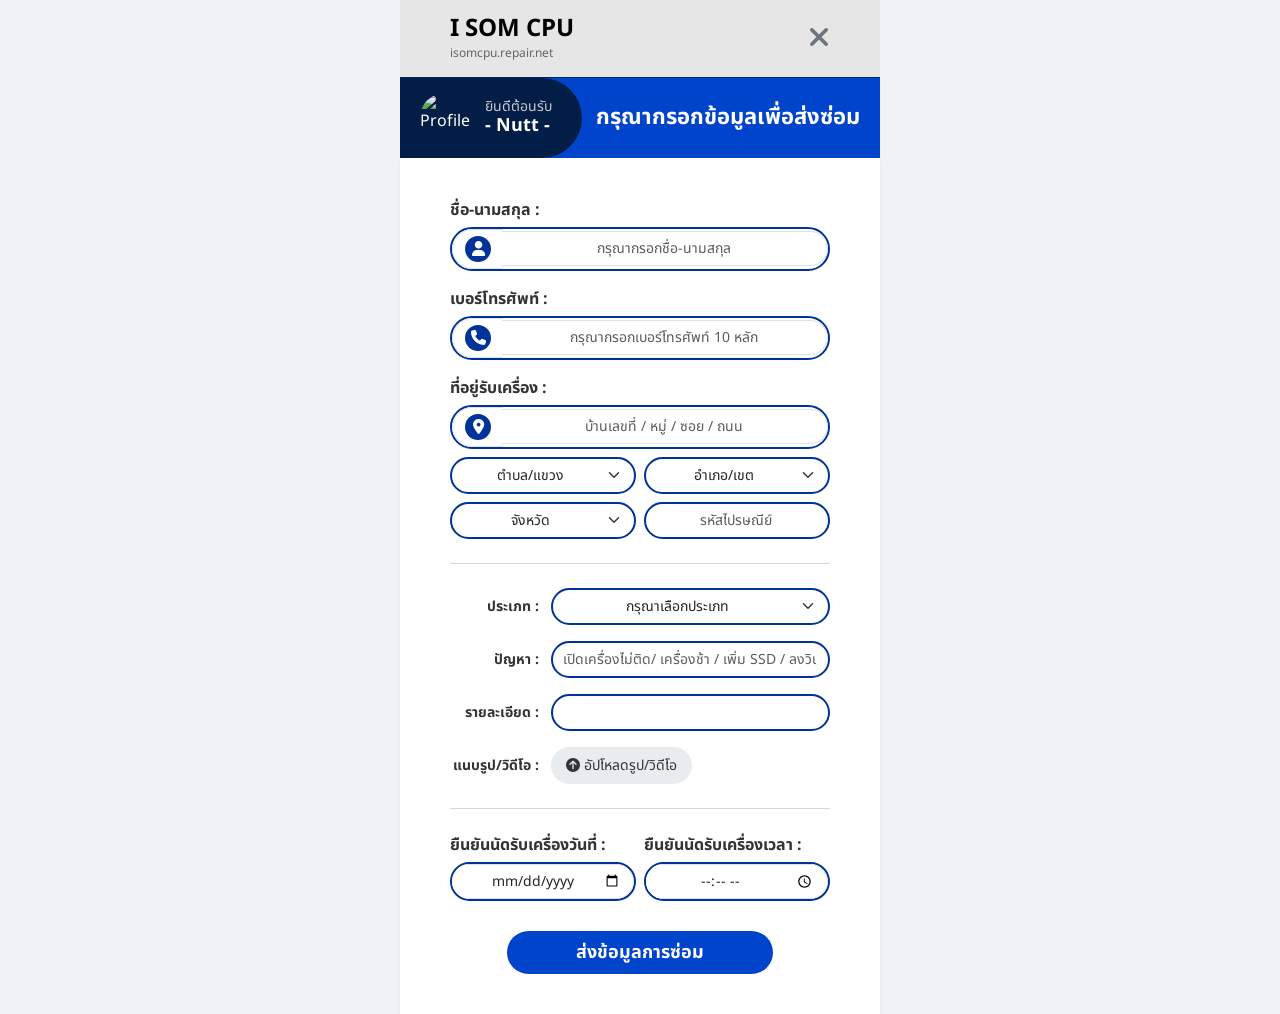
==== index.html @ 696f1fca "Add files via upload" ====
<!DOCTYPE html>
<html lang="th">
<head>
    <meta charset="UTF-8">
    <meta name="viewport" content="width=device-width, initial-scale=1.0">
    <title>I SOM CPU - Service Request</title>

    <link href="https://cdn.jsdelivr.net/npm/bootstrap@5.3.0/dist/css/bootstrap.min.css" rel="stylesheet">
 
    <link rel="stylesheet" href="https://cdnjs.cloudflare.com/ajax/libs/font-awesome/6.4.0/css/all.min.css">
 
    <link rel="preconnect" href="https://fonts.googleapis.com">
    <link rel="preconnect" href="https://fonts.gstatic.com" crossorigin>
    <link href="https://fonts.googleapis.com/css2?family=Noto+Sans+Thai:wght@300;400;500;600;700&display=swap" rel="stylesheet">

    <link rel="stylesheet" href="style.css">
</head>
<body>

<div class="mobile-container">
    
    <div class="top-header">
        <div>
            <h1>I SOM CPU</h1>
            <p>isomcpu.repair.net</p>
        </div>
        <i class="fa-solid fa-xmark fs-3 text-secondary"></i>
    </div>

    <div class="welcome-banner p-0">  
        <div class="user-info-box">
            <img src="https://placehold.co/100x100?text=Profile" alt="Profile" class="profile-pic">
            <div class="welcome-text">
                <h2>ยินดีต้อนรับ</h2>
                <h3>- Nutt -</h3>
            </div>
        </div>
        <div class="welcome-instruction pe-3">กรุณากรอกข้อมูลเพื่อส่งซ่อม</div>
    </div>

    <div class="form-container">
        <form>
            <div class="mb-3">
                <label class="form-label">ชื่อ-นามสกุล :</label>
                <div class="input-group">
                    <span class="input-group-text">
                        <div class="icon-circle">
                            <i class="fa-solid fa-user"></i>
                        </div>
                    </span>
                    <input type="text" id="inputName" class="form-control" placeholder="กรุณากรอกชื่อ-นามสกุล">
                </div>
            </div>

            <div class="mb-3">
                <label class="form-label">เบอร์โทรศัพท์ :</label>
                <div class="input-group">
                    <span class="input-group-text">
                        <div class="icon-circle">
                            <i class="fa-solid fa-phone"></i>
                        </div>
                    </span>
                    <input type="tel" id="inputPhone" class="form-control" placeholder="กรุณากรอกเบอร์โทรศัพท์ 10 หลัก">
                </div>
            </div>

            <div class="mb-3">
                <label class="form-label">ที่อยู่รับเครื่อง :</label>
                <div class="input-group mb-2">
                    <span class="input-group-text">
                        <div class="icon-circle">
                            <i class="fa-solid fa-location-dot"></i>
                        </div>
                    </span>
                    <input type="text" id="inputAddressMain" class="form-control" placeholder="บ้านเลขที่ / หมู่ / ซอย / ถนน">
                </div>
                
                <div class="row g-2 mb-2">
                    <div class="col-6">
                        <select id="inputSubDistrict" class="form-select no-icon">
                            <option selected>ตำบล/แขวง</option>
                            <option value="บัง">บัง</option>
                        </select>
                    </div>
                    <div class="col-6">
                        <select id="inputDistrict" class="form-select no-icon">
                            <option selected>อำเภอ/เขต</option>
                            <option value="ลาดบัง">ลาดบัง</option>
                        </select>
                    </div>
                </div>
                <div class="row g-2">
                    <div class="col-6">
                        <select id="inputProvince" class="form-select no-icon">
                            <option selected>จังหวัด</option>
                            <option value="กรุงเทพมหานคร">กรุงเทพมหานคร</option>
                        </select>
                    </div>
                    <div class="col-6">
                        <input type="text" id="inputZip" class="form-control no-icon" placeholder="รหัสไปรษณีย์">
                    </div>
                </div>
            </div>

            <hr class="text-muted my-4">

            <div class="row mb-3 align-items-center">
                <div class="col-3 text-end"><label class="form-label m-0">ประเภท :</label></div>
                <div class="col-9">
                    <select id="inputDevice" class="form-select no-icon">
                        <option selected>กรุณาเลือกประเภท</option>
                        <option value="pc">PC Desktop</option>
                        <option value="notebook">Notebook/Laptop</option>
                    </select>
                </div>
            </div>

            <div class="row mb-3 align-items-center">
                <div class="col-3 text-end"><label class="form-label m-0">ปัญหา :</label></div>
                <div class="col-9">
                    <input type="text" id="inputProblem" class="form-control no-icon" placeholder="เปิดเครื่องไม่ติด/ เครื่องช้า / เพิ่ม SSD / ลงวินโดวส์ใหม่">
                </div>
            </div>

            <div class="row mb-3 align-items-center">
                <div class="col-3 text-end"><label class="form-label m-0">รายละเอียด :</label></div>
                <div class="col-9">
                    <input type="text" id="inputDetail" class="form-control no-icon">
                </div>
            </div>

            <div class="row mb-3 align-items-center">
                <div class="col-3 text-end"><label class="form-label m-0">แนบรูป/วิดีโอ :</label></div>
                <div class="col-8">
                    <label class="upload-btn">
                        <i class="fa-solid fa-circle-arrow-up"></i> อัปโหลดรูป/วิดีโอ
                        <input type="file" style="display: none;" accept="image/*,video/*">
                    </label>
                </div>
            </div>

            <hr class="text-muted my-4">

            <div class="row g-2">
                <div class="col-6">
                    <label class="form-label">ยืนยันนัดรับเครื่องวันที่ :</label>
                    <div class="input-group">
                        <input type="date" id="inputDate" class="form-control">
                    </div>
                </div>
                <div class="col-6">
                    <label class="form-label">ยืนยันนัดรับเครื่องเวลา :</label>
                    <div class="input-group">
                        <input type="time" id="inputTime" class="form-control">
                    </div>
                </div>
            </div>

            <button type="button" class="submit-btn" data-bs-toggle="modal" data-bs-target="#confirmModal" onclick="copyData()">ส่งข้อมูลการซ่อม</button>

        </form>
    </div>
</div>


<!-- ############################## Modal ############################## -->
<div class="modal fade" id="confirmModal" tabindex="-1" aria-hidden="true">
    <div class="modal-dialog modal-dialog-centered">
        <div class="modal-content custom-modal">
            
            <div class="modal-top text-center">
                <h4 class="mb-1 fw-bold">ยืนยันส่งข้อมูลใช่ไหม?</h4>
                <p class="mb-0 text-light">โปรดตรวจสอบข้อมูลก่อนส่ง</p>
            </div>
            
            <div class="modal-bottom">
                
                <div class="confirm-data-row">
                    <div class="icon-circle me-2"><i class="fa-solid fa-user"></i></div>
                    <span id="modalName">...</span>
                </div>
                <div class="confirm-data-row">
                    <div class="icon-circle me-2"><i class="fa-solid fa-phone"></i></div>
                    <span id="modalPhone">...</span>
                </div>
                <div class="confirm-data-row">
                    <div class="icon-circle me-2 align-self-start mt-1"><i class="fa-solid fa-location-dot"></i></div>
                    <span id="modalAddress">...</span>
                </div>
                <div class="confirm-data-row">
                    <div class="icon-circle me-2"><i class="fa-solid fa-laptop"></i></div>
                    <span id="modalDevice">...</span>
                </div>
                <div class="confirm-data-row">
                    <div class="icon-circle me-2"><i class="fa-solid fa-circle-question"></i></div>
                    <span id="modalProblem">...</span>
                </div>
                <div class="confirm-data-row">
                    <div class="icon-circle me-2"><i class="fa-regular fa-calendar"></i></div>
                    <span>วันนัดรับเครื่อง: <span id="modalDate">...</span></span>
                </div>
                <div class="confirm-data-row">
                    <div class="icon-circle me-2"><i class="fa-regular fa-clock"></i></div>
                    <span>ช่วงเวลา: <span id="modalTime">...</span></span>
                </div>

                <div class="d-flex justify-content-center gap-4 mt-4">
                    <button type="button" class="btn btn-cancel rounded-pill px-4" data-bs-dismiss="modal">แก้ไขข้อมูล</button>
                    <button type="button" class="btn btn-confirm rounded-pill px-4">ยืนยัน</button>
                </div>

            </div>
        </div>
    </div>
</div>

<script src="script.js"></script>
<script src="https://cdn.jsdelivr.net/npm/bootstrap@5.3.0/dist/js/bootstrap.bundle.min.js"></script>
</body>
</html>
---- style.css ----
body {
    background-color: #f0f2f5;
    font-family: 'Noto Sans Thai', sans-serif;
}

.mobile-container {
    max-width: 480px;
    margin: 0 auto;
    background-color: #e6e6e6;
    min-height: 100vh;
    position: relative;
    display: block;
    margin-left: auto;
    margin-right: auto;
    display: flex;
    flex-direction: column;
}

.top-header {
    padding: 15px 50px;
    display: flex;
    justify-content: space-between;
    align-items: center;
}

.top-header h1 {
    font-size: 24px;
    font-weight: bold;
    margin: 0;
    color: #000;
}

.top-header p {
    font-size: 12px;
    margin: 0;
    color: #666;
}

.welcome-banner {
    background-color: #0044cc;
    color: white;
    /* padding: 15px 20px; */
    display: flex;
    align-items: center;
    border-top: 1px solid #002266;
}

.user-info-box {
    background-color: #021d46;
    display: flex;
    align-items: center;
    padding: 15px 30px 15px 20px;  
    border-radius: 0 50px 50px 0; 
}

.profile-pic {
    width: 50px;
    height: 50px;
    border-radius: 50%;
    object-fit: cover;
    margin-right: 15px;
}

.welcome-text h2 {
    font-size: 14px;
    margin: 0;
    font-weight: normal;
    color: #cccccc;
}

.welcome-text h3 {
    font-size: 18px;
    margin: 0;
    font-weight: bold;
}

.welcome-instruction {
    margin: auto; 
    font-size: 22px;
    padding-left: 10px;
    font-weight: bold;
}

.form-container {
    background-color: white;
    padding: 40px 50px;
    /* margin: 15px; */
    box-shadow: 0 4px 6px rgba(0,0,0,0.05);
    justify-content: center;
    align-items: center;
    flex-grow: 1;
}

.input-group {
    border: 2px solid #003399;
    border-radius: 25px;
    background-color: white;
    overflow: hidden;
    align-items: center;
}

.input-group-text {
    background-color: white;
    border-right: none;
    /* border-color: #003399; */
    color: #003399;
    font-size: 15px;
    border-radius: 20px 0 0 20px;
    padding: 0px auto auto 0px;
}

.icon-circle {
    background-color: #003399;
    color: white;
    border-radius: 50%;
    width: 26px;
    height: 26px;
    display: flex;
    align-items: center;
    justify-content: center;
}

.form-control, .form-select {
    border-left: none;
    border-radius: 0 20px 20px 0;
    /* border-color: #003399; */
    padding-left: 10px;
    font-size: 14px;
    text-align: center;
}

.no-icon {
    border-radius: 20px !important;
    border-color: #003399;
    border: 2px solid #003399;
}

.form-label {
    font-size: 16px;
    font-weight: bold;
    margin-bottom: 5px;
    color: #333;
}

.form-label.m-0{
    font-size: 14px;
    font-weight: bold;
}

.col-3.text-end {
    padding-right: 0px;
}

/* .col-4.text-end {
    width: 103px;
} */

.upload-btn {
    background-color: #e9ecef;
    border-radius: 20px;
    padding: 8px 15px;
    display: inline-block;
    font-size: 14px;
    color: #333;
    cursor: pointer;
}

.submit-btn {
    background-color: #0044cc;
    color: white;
    border-radius: 25px;
    padding: 8px;
    width: 70%;
    font-weight: bold;
    font-size: large;
    border: none;
    display: block;
    margin-top: 30px;
    margin-left: auto;
    margin-right: auto;
}

.submit-btn:hover {
    background-color: #003399;
}

/* ######################### Modal ######################### */
.modal-backdrop.show {
    backdrop-filter: blur(6px);
    -webkit-backdrop-filter: blur(6px);
    background-color: rgba(0, 0, 0, 0.4); 
    opacity: 1 !important; 
}

.modal-content {
    display: block;
    margin-left: auto;
    margin-right: auto;
}
.custom-modal {
    width: 85%;
    border-radius: 20px;
    overflow: hidden;
    border: none;
}

.modal-top {
    background-color: #04142c; 
    color: white;
    padding: 25px 20px;
}

.mb-1 {
    font-size: 28px;
}
.mb-0 {
    font-size: 18px;
}
.modal-bottom {
    background-color: white;
    padding: 20px;
    font-weight: bold;
}

.confirm-data-row {
    background-color: #f4f6f9; 
    border-radius: 25px;
    padding: 5px 15px;
    margin-bottom: 10px;
    display: flex;
    align-items: center;
    font-size: 13px;
    color: #04142c;
}

.btn-cancel {
    background-color: #e6e6e6;
    color: #333;
    font-weight: bold;
    border: none;
}

.btn-confirm {
    background-color: #0044cc;
    color: white;
    font-weight: bold;
    border: none;
}

.btn-confirm:hover {
    background-color: #003399;
    color: white;
}


/* ############################# Queue ############################# */
.queue-summary-box1 {
    background-color: #09348a;
    border-radius: 20px;
    padding: 20px 10px;
    text-align: center;
    height: 100%;
}

.queue-summary-box2 {
    background-color: #2b65d8;
    border-radius: 20px;
    padding: 20px 10px;
    text-align: center;
    height: 100%;
}

.queue-summary-number {
    font-size: 84px;
    font-weight: 700;
    line-height: 1;
    margin: 10px 0;
}

.form-container{
    color: #ffffff; 
}

.d-flex {
    margin-left: 20%;
}

.waitqueue{
    font-size: 14px;
    font-weight: lighter;
}

.wait {
    font-size: 18px;
    font-weight: lighter;
    /* margin-left: 20px; */
}

.line {
    margin: 5px 0px 5px 0px;
}

/* Tracking */
.linetrack {
    color: #000;
    margin: 5px 0px 5px 0px;
}
.timeline-container {
    position: relative;
    padding-left: 35px; /* Pushes text to the right to make room for the line */
    margin-top: 10px;
    margin-bottom: 30px;
}

/* The background gray line */
.timeline-container::before {
    content: '';
    position: absolute;
    top: 5px;
    left: 11px; /* Centers the line perfectly under the dots */
    height: 100%;
    width: 3px;
    background-color: #ffffff;
}

/* The BLUE progress line that "slides down" */
.timeline-progress {
    position: absolute;
    top: -5px;
    left: 2px;
    width: 20px;
    border-radius: 10px;
    background-color: #e7e7e7;
    z-index: 1;
    /* CHANGE THIS HEIGHT TO MOVE THE BAR DOWN (e.g., 25%, 50%, 75%, 100%) */
    height: 50%; 
    transition: height 0.5s ease; /* Makes it animate smoothly later */
}

/* Individual stage wrapper */
.timeline-step {
    position: relative;
    margin-bottom: 25px;
    z-index: 2; /* Keeps dots above the lines */
}

/* The Circular Dot */
.timeline-dot {
    position: absolute;
    left: -40px;
    top: -5px;
    width: 34px;
    height: 34px;
    border-radius: 50%;
    background-color: white; 
    /* border: 3px solid #dee2e6; */
    display: flex;
    align-items: center;
    justify-content: center;
}

/* When a step is DONE */
.timeline-step.completed .timeline-dot {
    border-color: #a8a8a8;
    background-color: #a8a8a8;
    left: -29px;
    top: 5px;
    border-radius: 50%;
    width: 12px;
    height: 12px;
}

/* When a step is CURRENTLY HAPPENING */
.timeline-step.active .timeline-dot {
    /* border-color: #0044cc; */
    background-color: white;
    border-width: 5px; /* Thicker border to highlight it */
}

.timeline-step.completed .timeline-desc {
    display: none;
}

.timeline-step.active .timeline-title {
    /* color: #0044cc; */
    color: #131313;
    font-size: 18px;
    font-weight: bolder;
}

.timeline-title {
    font-size: 12px;
    font-weight: bold;
    color: #797979;
    margin-bottom: 2px;
}

.timeline-desc {
    font-size: 12px;
    color: #777;
}

.queue-tag {
    color: #04142c;
}
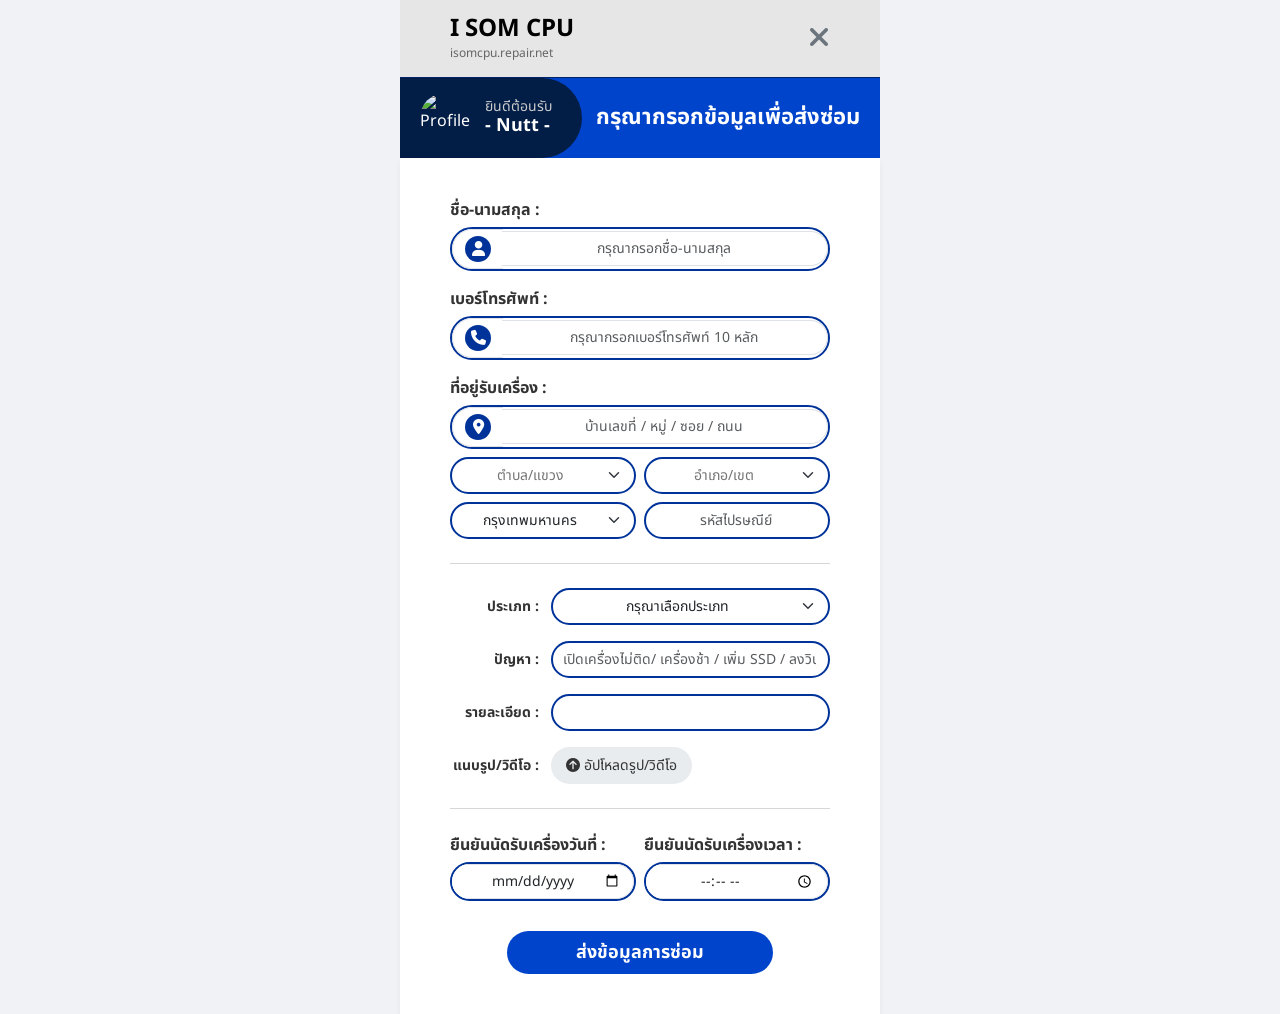
==== commit a67bf482: "Send form to Backend" ====
--- a/index.html
+++ b/index.html
@@ -3,7 +3,10 @@
 <head>
     <meta charset="UTF-8">
     <meta name="viewport" content="width=device-width, initial-scale=1.0">
-    <title>I SOM CPU - Service Request</title>
+    <script charset="utf-8" src="https://static.line-scdn.net/liff/edge/2/sdk.js"></script>
+
+    <title>I SOM CPU - ส่งข้อมูลการซ่อม</title>
+    <script charset="utf-8" src="https://static.line-scdn.net/liff/edge/2/sdk.js"></script>
 
     <link href="https://cdn.jsdelivr.net/npm/bootstrap@5.3.0/dist/css/bootstrap.min.css" rel="stylesheet">
  
@@ -16,7 +19,7 @@
     <link rel="stylesheet" href="style.css">
 </head>
 <body>
-
+<p style="display: none;">Your LINE ID: <span id="user-id" style="color: blue; font-weight: bold;">กำลังโหลด...</span></p>
 <div class="mobile-container">
     
     <div class="top-header">
@@ -29,10 +32,10 @@
 
     <div class="welcome-banner p-0">  
         <div class="user-info-box">
-            <img src="https://placehold.co/100x100?text=Profile" alt="Profile" class="profile-pic">
+            <img id="profileImg" src="https://placehold.co/100x100?text=Profile" alt="Profile" class="profile-pic">
             <div class="welcome-text">
                 <h2>ยินดีต้อนรับ</h2>
-                <h3>- Nutt -</h3>
+                <h3 id="displayName">- Nutt -</h3>
             </div>
         </div>
         <div class="welcome-instruction pe-3">กรุณากรอกข้อมูลเพื่อส่งซ่อม</div>
@@ -77,23 +80,101 @@
                 
                 <div class="row g-2 mb-2">
                     <div class="col-6">
-                        <select id="inputSubDistrict" class="form-select no-icon">
+                        <input id="inputSubDistrict" class="form-select no-icon" type="text" placeholder="ตำบล/แขวง">
+                        <!-- <select id="inputSubDistrict" class="form-select no-icon">
                             <option selected>ตำบล/แขวง</option>
                             <option value="บัง">บัง</option>
-                        </select>
+                        </select> -->
                     </div>
                     <div class="col-6">
-                        <select id="inputDistrict" class="form-select no-icon">
+                        <input id="inputDistrict" class="form-select no-icon" type="text" placeholder="อำเภอ/เขต">
+                        <!-- <select id="inputDistrict" class="form-select no-icon">
                             <option selected>อำเภอ/เขต</option>
                             <option value="ลาดบัง">ลาดบัง</option>
-                        </select>
+                        </select> -->
                     </div>
                 </div>
                 <div class="row g-2">
                     <div class="col-6">
-                        <select id="inputProvince" class="form-select no-icon">
-                            <option selected>จังหวัด</option>
+                        <select id="inputProvince" class="form-select no-icon" aria-placeholder="จังหวัด">
+                            <!-- <option selected>จังหวัด</option> -->
                             <option value="กรุงเทพมหานคร">กรุงเทพมหานคร</option>
+                            <option value="กระบี่">กระบี่</option>
+                            <option value="กาญจนบุรี">กาญจนบุรี</option>
+                            <option value="กาฬสินธุ์">กาฬสินธุ์</option>
+                            <option value="กำแพงเพชร">กำแพงเพชร</option>
+                            <option value="ขอนแก่น">ขอนแก่น</option>
+                            <option value="จันทบุรี">จันทบุรี</option>
+                            <option value="ฉะเชิงเทรา">ฉะเชิงเทรา</option>
+                            <option value="ชลบุรี">ชลบุรี</option>
+                            <option value="ชัยนาท">ชัยนาท</option>
+                            <option value="ชัยภูมิ">ชัยภูมิ</option>
+                            <option value="ชุมพร">ชุมพร</option>
+                            <option value="เชียงราย">เชียงราย</option>
+                            <option value="เชียงใหม่">เชียงใหม่</option>
+                            <option value="ตรัง">ตรัง</option>
+                            <option value="ตราด">ตราด</option>
+                            <option value="ตาก">ตาก</option>
+                            <option value="นครนายก">นครนายก</option>
+                            <option value="นครปฐม">นครปฐม</option>
+                            <option value="นครพนม">นครพนม</option>
+                            <option value="นครราชสีมา">นครราชสีมา</option>
+                            <option value="นครศรีธรรมราช">นครศรีธรรมราช</option>
+                            <option value="นครสวรรค์">นครสวรรค์</option>
+                            <option value="นนทบุรี">นนทบุรี</option>
+                            <option value="นราธิวาส">นราธิวาส</option>
+                            <option value="น่าน">น่าน</option>
+                            <option value="บึงกาฬ">บึงกาฬ</option>
+                            <option value="บุรีรัมย์">บุรีรัมย์</option>
+                            <option value="ปทุมธานี">ปทุมธานี</option>
+                            <option value="ประจวบคีรีขันธ์">ประจวบคีรีขันธ์</option>
+                            <option value="ปราจีนบุรี">ปราจีนบุรี</option>
+                            <option value="ปัตตานี">ปัตตานี</option>
+                            <option value="พระนครศรีอยุธยา">พระนครศรีอยุธยา</option>
+                            <option value="พะเยา">พะเยา</option>
+                            <option value="พังงา">พังงา</option>
+                            <option value="พัทลุง">พัทลุง</option>
+                            <option value="พิจิตร">พิจิตร</option>
+                            <option value="พิษณุโลก">พิษณุโลก</option>
+                            <option value="เพชรบุรี">เพชรบุรี</option>
+                            <option value="เพชรบูรณ์">เพชรบูรณ์</option>
+                            <option value="แพร่">แพร่</option>
+                            <option value="ภูเก็ต">ภูเก็ต</option>
+                            <option value="มหาสารคาม">มหาสารคาม</option>
+                            <option value="มุกดาหาร">มุกดาหาร</option>
+                            <option value="แม่ฮ่องสอน">แม่ฮ่องสอน</option>
+                            <option value="ยโสธร">ยโสธร</option>
+                            <option value="ยะลา">ยะลา</option>
+                            <option value="ร้อยเอ็ด">ร้อยเอ็ด</option>
+                            <option value="ระนอง">ระนอง</option>
+                            <option value="ระยอง">ระยอง</option>
+                            <option value="ราชบุรี">ราชบุรี</option>
+                            <option value="ลพบุรี">ลพบุรี</option>
+                            <option value="ลำปาง">ลำปาง</option>
+                            <option value="ลำพูน">ลำพูน</option>
+                            <option value="เลย">เลย</option>
+                            <option value="ศรีสะเกษ">ศรีสะเกษ</option>
+                            <option value="สกลนคร">สกลนคร</option>
+                            <option value="สงขลา">สงขลา</option>
+                            <option value="สตูล">สตูล</option>
+                            <option value="สมุทรปราการ">สมุทรปราการ</option>
+                            <option value="สมุทรสงคราม">สมุทรสงคราม</option>
+                            <option value="สมุทรสาคร">สมุทรสาคร</option>
+                            <option value="สระแก้ว">สระแก้ว</option>
+                            <option value="สระบุรี">สระบุรี</option>
+                            <option value="สิงห์บุรี">สิงห์บุรี</option>
+                            <option value="สุโขทัย">สุโขทัย</option>
+                            <option value="สุพรรณบุรี">สุพรรณบุรี</option>
+                            <option value="สุราษฎร์ธานี">สุราษฎร์ธานี</option>
+                            <option value="สุรินทร์">สุรินทร์</option>
+                            <option value="หนองคาย">หนองคาย</option>
+                            <option value="หนองบัวลำภู">หนองบัวลำภู</option>
+                            <option value="อ่างทอง">อ่างทอง</option>
+                            <option value="อำนาจเจริญ">อำนาจเจริญ</option>
+                            <option value="อุดรธานี">อุดรธานี</option>
+                            <option value="อุตรดิตถ์">อุตรดิตถ์</option>
+                            <option value="อุทัยธานี">อุทัยธานี</option>
+                            <option value="อุบลราชธานี">อุบลราชธานี</option>
                         </select>
                     </div>
                     <div class="col-6">
@@ -214,6 +295,93 @@
     </div>
 </div>
 
+<script>
+    let userId = "";
+    initLiff();
+    async function initLiff() {
+            try {
+                await liff.init({ liffId: "2009179011-zi2JZ0h4" }); 
+                if (!liff.isLoggedIn()) {
+                    liff.login();
+                } else {
+                    const profile = await liff.getProfile();
+                    const userId = profile.userId;
+                    console.log(profile.userId);
+                    console.log(profile.displayName);
+                    console.log(profile.pictureUrl);
+                    console.log(profile.statusMessage);
+
+                    // แสดงผลบนหน้าจอ
+                    document.getElementById('user-id').innerText = userId;
+                    document.getElementById('profileImg').src = profile.pictureUrl;
+                    document.getElementById('displayName').textContent = profile.displayName;
+                }
+            } catch (error) {
+                console.error("LIFF Error:", error);
+                document.getElementById('user-id').innerText = "เกิดข้อผิดพลาด: " + error.message;
+            }
+        }
+
+    Confirmform = document.getElementById('ConfirmDate');
+    Confirmform.addEventListener("click",async function (e){
+        e.preventDefault();
+            console.log("กำลังส่งข้อมูล..."); // เช็คว่าฟังก์ชันทำงานไหม
+            // ✅ ดึงค่าโดยตรงจากตัวหนังสือสีน้ำเงินที่โชว์บนหน้าจอ (span id="user-id")
+            const lineIdFromSpan = document.getElementById('user-id').innerText;
+
+            // ตรวจสอบเบื้องต้น ถ้ายังโหลดไม่เสร็จไม่ให้ส่ง
+            if (!lineIdFromSpan || lineIdFromSpan === "กำลังโหลด...") {
+                alert("กรุณารอให้ระบบโหลด LINE ID ให้สำเร็จก่อนครับ");
+                return;
+            }
+            // 1. สร้างวันที่ปัจจุบัน (Today) ในรูปแบบ YYYY-MM-DD ให้ตรงกับเวลาไทย (Local Time)
+            const today = new Date();
+            const yyyy = today.getFullYear();
+            const mm = String(today.getMonth() + 1).padStart(2, '0'); 
+            const dd = String(today.getDate()).padStart(2, '0');
+            const todayFormatted = `${yyyy}-${mm}-${dd}`; // จะได้ "2026-03-01"
+            
+            // ... (ส่วนการเตรียม data เหมือนเดิม)
+            const repairData = {
+                // ตรวจสอบชื่อ Key ด้านซ้ายมือให้ตรงกับ Schema ใน FastAPI เป๊ะๆ
+                lineUserId: lineIdFromSpan,
+                fullName: document.getElementById('inputName').value,
+                phoneNumber: document.getElementById('inputPhone').value,
+                queueId: "A" + Math.floor(Math.random() * 900000 + 100000),
+                deviceType: document.getElementById('inputDevice').value,
+                problemType: document.getElementById('inputProblem').value,
+                problemDetail: document.getElementById('inputDetail').value,
+                address: document.getElementById("modalAddress").textContent,
+                deliveryDate: todayFormatted,
+                pickupDate: document.getElementById('inputDate').value,
+            };
+
+            try {
+                const response = await fetch('https://uncautiously-overwealthy-margie.ngrok-free.dev/repairs/create', {
+                    method: 'POST',
+                    headers: { 'Content-Type': 'application/json' },
+                    body: JSON.stringify(repairData)
+                });
+
+                const result = await response.json(); // อ่านคำตอบจาก Server
+
+                if (response.ok) {
+                    alert("แจ้งซ่อมสำเร็จ! เจ้าหน้าที่จะติดต่อกลับโดยเร็ว");
+                    liff.closeWindow();
+                } else {
+                    // ถ้า Server ตอบกลับมาเป็น Error (เช่น 422 หรือ 500)
+                    alert("Server Error: " + JSON.stringify(result.detail));
+                }
+            } catch (error) {
+                // ถ้าเชื่อมต่อ Server ไม่ได้เลย (เช่น URL ผิด หรือติด CORS)
+                alert("Network Error: " + error.message);
+            }
+        
+    });
+</script>
+
+
+
 <script src="script.js"></script>
 <script src="https://cdn.jsdelivr.net/npm/bootstrap@5.3.0/dist/js/bootstrap.bundle.min.js"></script>
 </body>
--- a/style.css
+++ b/style.css
@@ -218,7 +218,7 @@
 }
 .modal-bottom {
     background-color: white;
-    padding: 20px;
+    padding: 0px 20px 20px 20px;
     font-weight: bold;
 }
 
@@ -228,9 +228,15 @@
     padding: 5px 15px;
     margin-bottom: 10px;
     display: flex;
+    /* align-items: flex-start; */
     align-items: center;
     font-size: 13px;
     color: #04142c;
+}
+
+.confirm-data-row span {
+    word-break: break-word;
+    line-height: 1.5;
 }
 
 .btn-cancel {
@@ -300,30 +306,28 @@
     margin: 5px 0px 5px 0px;
 }
 
-/* Tracking */
+/* ##################################### Tracking ##################################### */
 .linetrack {
     color: #000;
     margin: 5px 0px 5px 0px;
 }
 .timeline-container {
     position: relative;
-    padding-left: 35px; /* Pushes text to the right to make room for the line */
+    padding-left: 35px;
     margin-top: 10px;
     margin-bottom: 30px;
 }
 
-/* The background gray line */
 .timeline-container::before {
     content: '';
     position: absolute;
     top: 5px;
-    left: 11px; /* Centers the line perfectly under the dots */
+    left: 11px;
     height: 100%;
     width: 3px;
     background-color: #ffffff;
 }
 
-/* The BLUE progress line that "slides down" */
 .timeline-progress {
     position: absolute;
     top: -5px;
@@ -332,19 +336,16 @@
     border-radius: 10px;
     background-color: #e7e7e7;
     z-index: 1;
-    /* CHANGE THIS HEIGHT TO MOVE THE BAR DOWN (e.g., 25%, 50%, 75%, 100%) */
     height: 50%; 
-    transition: height 0.5s ease; /* Makes it animate smoothly later */
-}
-
-/* Individual stage wrapper */
+    transition: height 0.5s ease;
+}
+
 .timeline-step {
     position: relative;
     margin-bottom: 25px;
-    z-index: 2; /* Keeps dots above the lines */
-}
-
-/* The Circular Dot */
+    z-index: 2;
+}
+
 .timeline-dot {
     position: absolute;
     left: -40px;
@@ -359,7 +360,6 @@
     justify-content: center;
 }
 
-/* When a step is DONE */
 .timeline-step.completed .timeline-dot {
     border-color: #a8a8a8;
     background-color: #a8a8a8;
@@ -370,11 +370,10 @@
     height: 12px;
 }
 
-/* When a step is CURRENTLY HAPPENING */
 .timeline-step.active .timeline-dot {
     /* border-color: #0044cc; */
     background-color: white;
-    border-width: 5px; /* Thicker border to highlight it */
+    border-width: 5px;
 }
 
 .timeline-step.completed .timeline-desc {
@@ -383,7 +382,7 @@
 
 .timeline-step.active .timeline-title {
     /* color: #0044cc; */
-    color: #131313;
+    color: #021d46;
     font-size: 18px;
     font-weight: bolder;
 }
@@ -402,4 +401,96 @@
 
 .queue-tag {
     color: #04142c;
-}+}
+
+
+
+.queue-number-box {
+    background-color: #09348a;
+    border-radius: 50px;
+    padding: 5px 20px;
+    margin-left: -20px;
+    box-shadow: 0 4px 8px rgba(9, 52, 138, 0.2);
+    display: inline-flex;
+    align-items: center;
+}
+
+.queue-number-box .icon-circle {
+    background-color: white;
+    width: 25px;
+    height: 25px;
+    margin-left: -7px;
+    display: flex;
+    align-items: center;
+    justify-content: center;
+    border-radius: 50%;
+}
+
+.queue-number-box .icon-circle i {
+    color: #09348a;
+    font-size: 16px;
+}
+
+.queue-number-box .queue-label {
+    color: white;
+    font-size: 22px;
+    margin: 0;
+}
+
+.queue-number-box .queue-value {
+    color: white;
+    font-size: 22px;
+    font-weight: 800;
+    /* margin-left: 8px; */
+}
+
+.info {
+    margin-top: -30px;
+}
+
+/* ############################### Image-modal ############################### */
+.gallery-scroll {
+    overflow-x: auto;
+    scroll-behavior: smooth;
+    flex-wrap: nowrap;
+    padding-bottom: 5px;
+}
+
+.gallery-scroll::-webkit-scrollbar {
+    display: none;
+}
+
+.gallery-scroll {
+    -ms-overflow-style: none; 
+    scrollbar-width: none; 
+}
+
+.gallery-arrow {
+    position: absolute;
+    z-index: 10;
+    background: white;
+    color: #000a1f;
+    border: 1px solid #ddd;
+    border-radius: 50%;
+    width: 28px;
+    height: 28px;
+    display: flex;
+    align-items: center;
+    justify-content: center;
+    cursor: pointer;
+    font-size: 12px;
+}
+.gallery-arrow:hover {
+    background: #f0f0f0;
+}
+.left-arrow { left: -10px; }
+.right-arrow { right: -10px; }
+
+.table>:not(caption)>*>* {
+    padding: .2rem .2rem !important;
+}
+
+.my-2 {
+    margin-top: -10px !important;
+    margin-bottom: 10px !important;
+}
